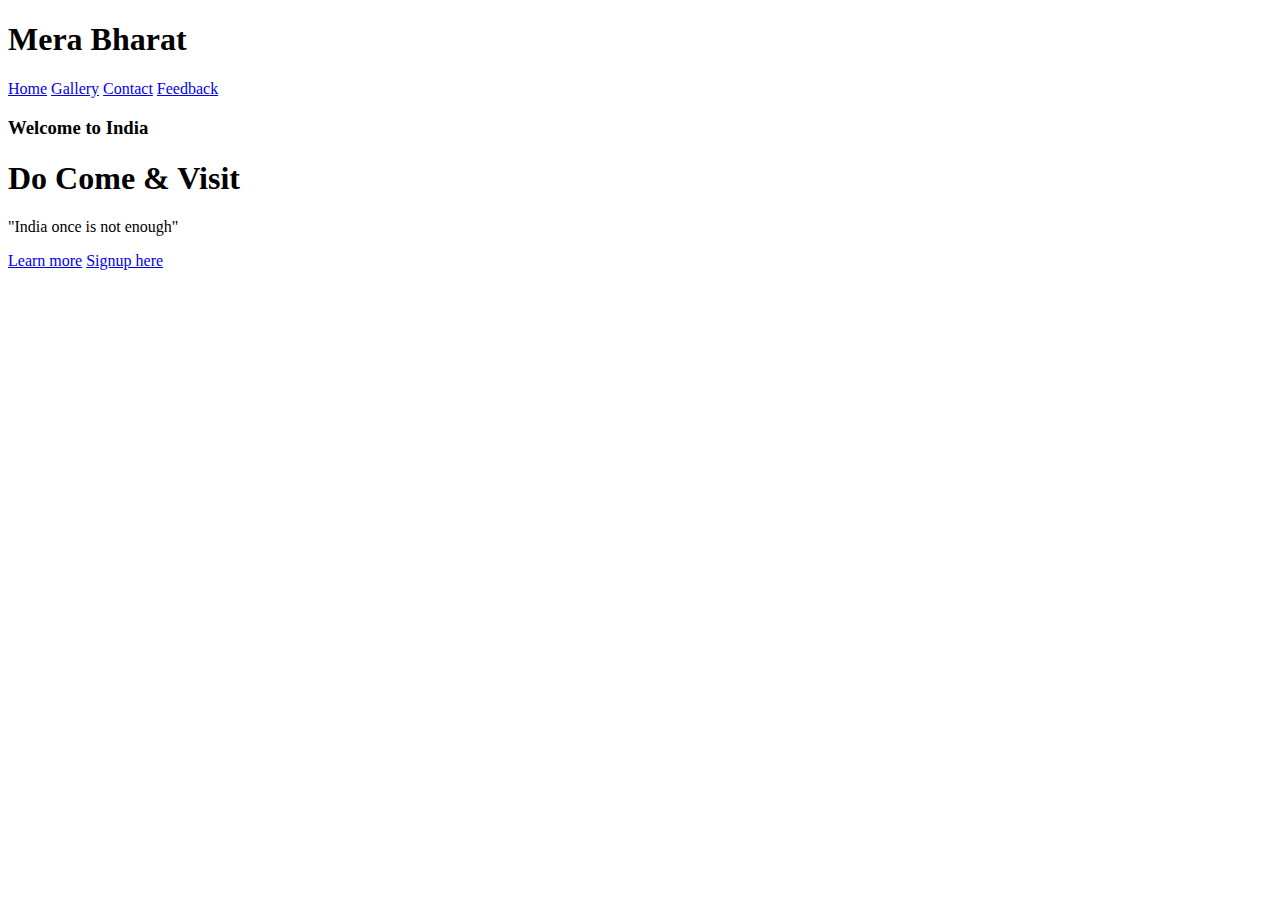
==== index.html @ 04b35c4d "Add files via upload" ====
<!DOCTYPE html>
<html>
<head>
	<title>INDIA</title>
	<link rel="stylesheet" type="text/css" href="mystyle.css">
	<link href="https://fonts.googleapis.com/css2?family=Josefin+Sans:wght@100&display=swap" rel="stylesheet">
	<link rel="stylesheet" type="text/css" href="https://cdnjs.cloudflare.com/ajax/libs/animate.css/3.7.2/animate.min.css">
</head>
<body>
	<header>
		<nav>
			<div class="logo"> <h1 class="animated infinite heartBeat">Mera Bharat</h1> </div>
			<div class="menu">
				<a href="#">Home</a>
				<a href="gallery.html">Gallery</a>
				<a href="contact us.html">Contact</a>
				<a href="Feedback.html" target="_self">Feedback</a>

			</div>
		</nav>

		<main>
			<section>
				<h3>Welcome to India</h3>
				<h1>Do Come & Visit <span class="change_content"></span></h1>
				<p>"India once is not enough"</p>
				<a href="learn more.html" class="btn1">Learn more</a>
				<a href="loginform.html" class="btn2">Signup here </a>
			</section>

		</main>	
		

	</header>

</body>
</html>
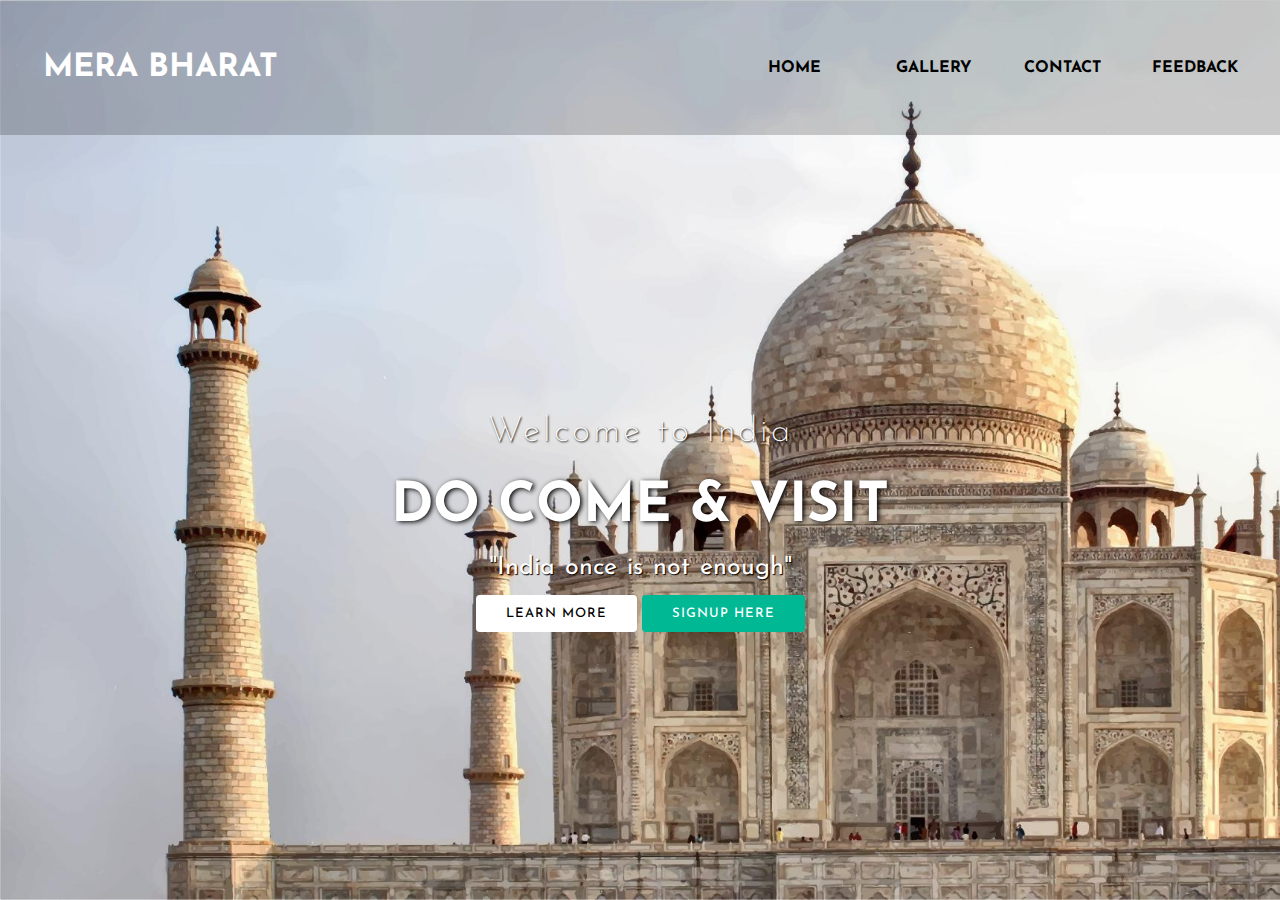
==== commit a190553e: "Update index.html" ====
--- a/index.html
+++ b/index.html
@@ -14,7 +14,7 @@
 				<a href="#">Home</a>
 				<a href="gallery.html">Gallery</a>
 				<a href="contact us.html">Contact</a>
-				<a href="Feedback.html" target="_self">Feedback</a>
+				<a href="FEEDBACK.html" target="_self">Feedback</a>
 
 			</div>
 		</nav>
@@ -34,4 +34,4 @@
 	</header>
 
 </body>
-</html>+</html>
--- a/mystyle.css
+++ b/mystyle.css
@@ -0,0 +1,145 @@
+*{
+
+	margin: 0; padding: 0; box-sizing: border-box;
+	font-family: 'Josefin Sans', sans-serif;
+}
+
+ header{
+
+ 	width: 100%; height: 100vh;
+ 	background-image: linear-gradient(rgb(0,0,0,0.3),rgb(0,0,0,0.1));
+ 	background-image: url(taj4.jpg);
+ 	background-repeat: no-repeat;
+ 	background-size: cover;
+
+ }
+
+ nav{
+
+ 	width: 100%; height: 15vh;
+ 	background: rgba(0,0,0,0.2);
+ 	color: white;
+ 	display: flex;
+ 	justify-content: space-between;
+ 	align-items: center;
+ 	text-transform: uppercase;
+ }
+
+nav .logo{
+          width: 25%; text-align: center;
+          
+
+
+}
+
+nav .menu{
+
+	width: 40%;
+	display: flex; justify-content: space-around;
+}
+
+nav .menu a{
+	width: 25%;
+	text-decoration: none; color: black;
+	font-weight: bold;
+}
+
+nav .menu a:hover{
+             color:#00b894;
+}
+
+main{
+	width: 100%;
+	height: 85vh;
+	display:flex;
+	justify-content: center;
+	align-items: center;
+	text-align: center;
+	color: white;
+
+}
+
+section{
+
+}
+
+ section h3{
+ 	  font-size: 35px;
+ 	  font-weight: 200;
+ 	  letter-spacing: 3px;
+ 	  text-shadow: 1px 1px 2px black;
+        
+
+ }
+
+ section h1{
+
+ 	margin :30px 0 20px 0;
+ 	font-size: 55px;
+ 	font-weight: 700;
+ 	text-shadow: 2px 1px 5px black;
+ 	text-transform:uppercase; 
+ }
+
+ section p {
+
+ 	 font-size: 25px;
+ 	 word-spacing: 2px;
+ 	 margin-bottom: 25px;
+ 	 text-shadow: 1px 1px 1px black;
+ }
+
+ section a{
+        padding: 12px 30px;
+        border-radius: 4px;
+        outline: none;
+        text-transform: uppercase;
+        font-size: 13px;
+        font-weight: 500;
+        text-decoration: none;
+        letter-spacing: 1px;
+        transition: all .5s ease;
+
+ }
+
+ 
+
+ section .btn1{
+
+ 	background:#fff;
+ 	color: #000;
+ }
+
+section .btn2{
+      background:#00b894;
+      color: white
+
+}
+
+.btn1:hover{
+      background:#00b894;
+      color:white;
+
+}
+
+.btn2:hover{
+	     background:#fff;
+ 	color: #000;
+}
+
+.change_content:after{
+
+	content: '';
+	animation: changetext 10s infinite linear;
+	color:#00b894;
+}
+ 
+  @keyframes changetext{
+
+            0%{content: "Darjeeling";} 
+            25%{content: "Agra";}
+            40%{content: "Jaipur";}
+            60%{content: "Kerala";}
+            80%{content: "Delhi";}
+            100%{content: "Mumbai";} 	
+  }
